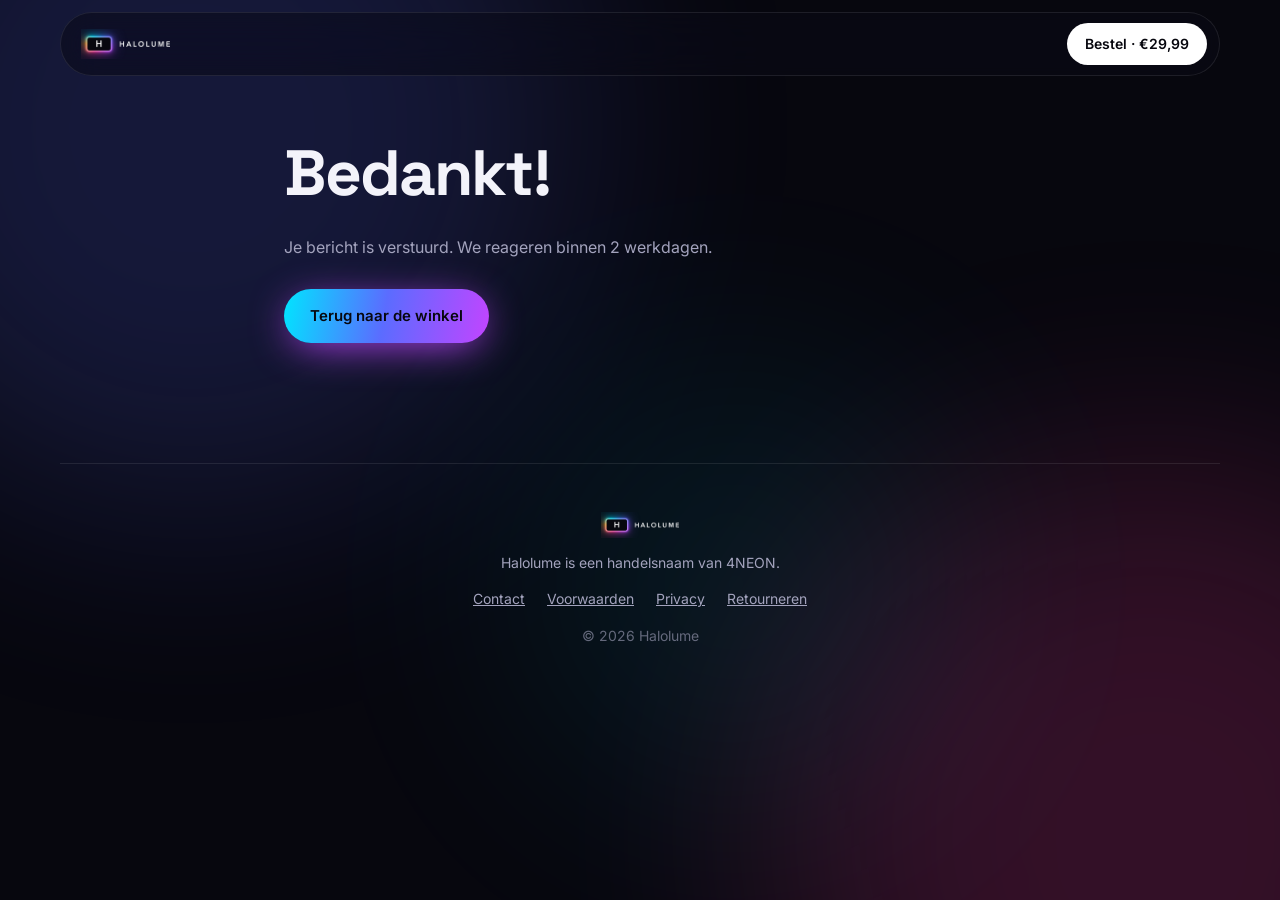
==== bedankt.html @ 92c10a9e "Halolume site: eerste versie Co-Authored-By: Claude Opus 5.5 <noreply@anthropic.com>" ====
<!doctype html>
<html lang="nl">
<head>
<meta charset="utf-8">
<meta name="viewport" content="width=device-width,initial-scale=1,viewport-fit=cover">
<title>Bedankt · Halolume</title>
<meta name="description" content="Halolume tv-ledstrip met kleursensor: je tv-verlichting kleurt mee met film, game en sport. In 5 minuten geplakt. Vanaf €29,99, snel in huis.">
<meta name="theme-color" content="#07070e">
<link rel="icon" href="favicon.png">
<link rel="apple-touch-icon" href="apple-touch-icon.png">
<meta property="og:title" content="Halolume · Je tv, maar dan sfeervoller">
<meta property="og:description" content="Tv-ledstrip die meekleurt met je beeld. Vanaf €29,99.">
<meta property="og:image" content="https://halolume.nl/assets/icon-512.png">
<link rel="preconnect" href="https://fonts.googleapis.com">
<link rel="preconnect" href="https://fonts.gstatic.com" crossorigin>
<link href="https://fonts.googleapis.com/css2?family=Space+Grotesk:wght@400;500;600;700&family=Inter:wght@400;500;600&display=swap" rel="stylesheet">
<link rel="stylesheet" href="style.css">
</head>
<body class="legal">
<div class="bg-glow" aria-hidden="true"><span></span><span></span><span></span></div>
<header class="nav"><a href="index.html" class="brand"><img src="assets/logo.png" alt="Halolume" height="30"></a><a href="index.html#kopen" class="btn btn-small">Bestel · €29,99</a></header>
<main class="section legal-body"><h1>Bedankt!</h1><p>Je bericht is verstuurd. We reageren binnen 2 werkdagen.</p><p style="margin-top:28px"><a class="btn btn-glow" href="index.html">Terug naar de winkel</a></p></main>
<footer class="footer">
  <img src="assets/logo.png" alt="Halolume" height="26">
  <p>Halolume is een handelsnaam van 4NEON.</p>
  <nav><a href="contact.html">Contact</a><a href="voorwaarden.html">Voorwaarden</a><a href="privacy.html">Privacy</a><a href="retourneren.html">Retourneren</a></nav>
  <p class="copy">© 2026 Halolume</p>
</footer>

</body></html>
---- style.css ----
:root{
  --bg:#07070e;--bg2:#0d0d1a;--card:rgba(255,255,255,.045);--line:rgba(255,255,255,.09);
  --text:#f3f3fa;--muted:#a3a3bd;--cyan:#00e5ff;--blue:#5b6cff;--violet:#be46ff;--pink:#ff3d9a;--amber:#ffa83c;
  --grad:linear-gradient(100deg,var(--cyan),var(--blue) 25%,var(--violet) 50%,var(--pink) 75%,var(--amber));
  --glow:#5b6cff;--glow2:#be46ff;--r:22px;
}
*{box-sizing:border-box;margin:0;padding:0}
html{scroll-behavior:smooth}
body{background:var(--bg);color:var(--text);font:16px/1.6 Inter,system-ui,sans-serif;overflow-x:hidden;-webkit-font-smoothing:antialiased}
h1,h2,h3{font-family:"Space Grotesk",Inter,sans-serif;letter-spacing:-.03em;line-height:1.05}
a{color:inherit}
img{display:block;max-width:100%}
.grad{background:var(--grad);-webkit-background-clip:text;background-clip:text;color:transparent;background-size:200% 100%;animation:shift 8s linear infinite}
@keyframes shift{to{background-position:200% 0}}

/* achtergrond */
.bg-glow{position:fixed;inset:0;z-index:-1;pointer-events:none;overflow:hidden}
.bg-glow span{position:absolute;width:60vmax;height:60vmax;border-radius:50%;filter:blur(120px);opacity:.18;animation:float 22s ease-in-out infinite}
.bg-glow span:nth-child(1){background:var(--blue);top:-20vmax;left:-15vmax}
.bg-glow span:nth-child(2){background:var(--pink);bottom:-25vmax;right:-20vmax;animation-delay:-8s}
.bg-glow span:nth-child(3){background:var(--cyan);top:40%;left:40%;width:35vmax;height:35vmax;opacity:.08;animation-delay:-14s}
@keyframes float{50%{transform:translate(6vmax,4vmax) scale(1.1)}}

/* nav */
.nav{position:fixed;top:12px;left:50%;transform:translateX(-50%);width:min(1160px,calc(100% - 24px));z-index:50;display:flex;align-items:center;justify-content:space-between;gap:16px;padding:10px 12px 10px 20px;border:1px solid var(--line);border-radius:999px;background:rgba(10,10,20,.6);backdrop-filter:blur(18px) saturate(1.4);-webkit-backdrop-filter:blur(18px) saturate(1.4)}
.links{display:flex;gap:28px;font-size:14px;color:var(--muted)}
.links a{text-decoration:none;transition:color .2s}.links a:hover{color:var(--text)}
@media(max-width:760px){.links{display:none}}

/* knoppen */
.btn{display:inline-flex;align-items:center;justify-content:center;gap:8px;padding:15px 26px;border-radius:999px;font-weight:600;text-decoration:none;font-size:15px;border:0;cursor:pointer;transition:transform .2s,box-shadow .3s;white-space:nowrap}
.btn:hover{transform:translateY(-2px)}
.btn-small{padding:10px 18px;font-size:14px}
.btn-glow{background:var(--grad);background-size:200% 100%;color:#07070e;box-shadow:0 8px 40px -8px var(--glow2);animation:shift 6s linear infinite}
.btn-glow:hover{box-shadow:0 12px 60px -6px var(--glow2)}
.btn-ghost{background:rgba(255,255,255,.06);border:1px solid var(--line);color:var(--text)}
.nav .btn{background:#fff;color:#07070e}

/* hero */
.hero{min-height:100svh;display:grid;grid-template-columns:1fr 1.15fr;align-items:center;gap:40px;max-width:1240px;margin:0 auto;padding:120px 24px 60px}
.eyebrow{display:inline-flex;align-items:center;gap:8px;font-size:13px;letter-spacing:.14em;text-transform:uppercase;color:var(--muted);margin-bottom:18px}
.dot{width:8px;height:8px;border-radius:50%;background:var(--cyan);box-shadow:0 0 12px var(--cyan);animation:pulse 2s infinite}
@keyframes pulse{50%{opacity:.4}}
h1{font-size:clamp(48px,7vw,92px);font-weight:700}
.lead{font-size:clamp(16px,1.6vw,19px);color:var(--muted);max-width:520px;margin:24px 0 32px}
.cta-row{display:flex;gap:12px;flex-wrap:wrap}
.usp{display:flex;gap:28px;list-style:none;margin-top:36px;color:var(--muted);font-size:14px;flex-wrap:wrap}
.usp b{display:block;font-family:"Space Grotesk";font-size:24px;color:var(--text)}

/* stage met tv */
.stage{position:relative;aspect-ratio:1.15;border-radius:32px;overflow:hidden;background:radial-gradient(120% 90% at 50% 30%,#141426,#07070e 70%);border:1px solid var(--line)}
.wall{position:absolute;inset:0;background:repeating-linear-gradient(90deg,rgba(255,255,255,.012) 0 2px,transparent 2px 60px)}
.tv-wrap{position:absolute;left:50%;top:44%;width:66%;transform:translate(-50%,-50%)}
.halo{position:absolute;inset:-9% -7%;border-radius:40px;filter:blur(30px);background:var(--glow);box-shadow:0 0 70px 24px var(--glow)}
.halo::after{content:"";position:absolute;inset:-25%;border-radius:50%;background:var(--glow);filter:blur(80px);opacity:.28}
.tv{position:relative;aspect-ratio:16/9;background:#000;border-radius:10px;padding:1.6%;box-shadow:0 0 0 1px rgba(255,255,255,.08),0 30px 60px -20px #000}
.tv canvas{width:100%;height:100%;display:block;border-radius:5px}
.sensor{position:absolute;top:-9px;left:50%;width:26px;height:10px;transform:translateX(-50%);background:#1b1b28;border-radius:4px 4px 2px 2px;box-shadow:0 0 0 1px rgba(255,255,255,.12)}
.sensor::after{content:"";position:absolute;bottom:-2px;left:50%;width:6px;height:4px;transform:translateX(-50%);border-radius:50%;background:var(--glow);box-shadow:0 0 8px var(--glow)}
.stand{width:30%;height:10px;margin:0 auto;background:linear-gradient(#222,#111);border-radius:0 0 8px 8px}
.floor{position:absolute;left:10%;right:10%;bottom:8%;height:18%;border-radius:50%;filter:blur(40px);opacity:.5;background:var(--glow);transition:background .25s linear}
.scene-tag{position:absolute;left:20px;bottom:20px;padding:6px 14px;border-radius:999px;background:rgba(0,0,0,.5);border:1px solid var(--line);font-size:13px;color:var(--muted);backdrop-filter:blur(8px)}

/* ticker */
.ticker{overflow:hidden;border-block:1px solid var(--line);padding:18px 0;background:rgba(255,255,255,.02)}
.ticker-track{display:flex;gap:36px;width:max-content;animation:tick 30s linear infinite;font-family:"Space Grotesk";font-size:22px;color:var(--muted)}
.ticker-track span:nth-child(4n+1){color:var(--text)}
@keyframes tick{to{transform:translateX(-50%)}}

/* secties */
.section{max-width:1160px;margin:0 auto;padding:110px 24px 0}
.section-head{text-align:center;max-width:720px;margin:0 auto 48px}
h2{font-size:clamp(36px,5vw,60px);font-weight:700}
.sub{color:var(--muted);margin-top:16px;font-size:17px}
.card{background:var(--card);border:1px solid var(--line);border-radius:var(--r);padding:28px;backdrop-filter:blur(10px)}
.chips{display:flex;justify-content:center;flex-wrap:wrap;gap:10px;margin-bottom:40px}
.chip{padding:12px 20px;border-radius:999px;border:1px solid var(--line);background:var(--card);color:var(--text);font:500 15px Inter;cursor:pointer;transition:.25s}
.chip.active,.chip:hover{border-color:transparent;background:var(--grad);color:#07070e}
.mode-grid,.steps{display:grid;grid-template-columns:repeat(3,1fr);gap:16px;list-style:none}
.mode h3,.step h3{font-size:22px;margin-bottom:10px}
.mode p,.step p{color:var(--muted)}
.mode{position:relative;overflow:hidden}
.mode::before{content:"";position:absolute;top:0;left:0;right:0;height:2px;background:var(--grad)}
.num{display:block;font-family:"Space Grotesk";font-size:44px;font-weight:700;margin-bottom:18px;background:var(--grad);-webkit-background-clip:text;background-clip:text;color:transparent}

.specs{display:grid;grid-template-columns:1fr 1.3fr;gap:40px;padding:48px}
.spec-list div{display:grid;grid-template-columns:120px 1fr;gap:16px;padding:16px 0;border-bottom:1px solid var(--line)}
.spec-list div:last-child{border:0}
.spec-list dt{color:var(--muted);font-size:14px}

/* kopen */
.size-toggle{display:flex;justify-content:center;gap:8px;margin:0 auto 28px;padding:6px;border:1px solid var(--line);border-radius:999px;width:fit-content;background:var(--card)}
.size{border:0;background:none;color:var(--muted);padding:12px 22px;border-radius:999px;font:600 15px Inter;cursor:pointer;transition:.25s}
.size small{display:block;font-weight:400;font-size:12px;opacity:.7}
.size.active{background:#fff;color:#07070e}
.offers{display:grid;grid-template-columns:1fr 1fr;gap:16px;max-width:860px;margin:0 auto}
.offer{display:flex;flex-direction:column;gap:10px;padding:36px;position:relative}
.offer h3{font-size:28px}
.for{color:var(--muted)}
.price{font-family:"Space Grotesk";font-size:48px;font-weight:700;margin:6px 0}
.price small{font-family:Inter;font-size:14px;font-weight:500;color:var(--cyan);margin-left:6px}
.offer ul{list-style:none;color:var(--muted);margin-bottom:18px;display:grid;gap:6px}
.offer li::before{content:"✓";color:var(--cyan);margin-right:10px}
.offer .btn{margin-top:auto}
.featured{border:1px solid transparent;background:linear-gradient(var(--bg2),var(--bg2)) padding-box,var(--grad) border-box;box-shadow:0 30px 80px -40px var(--violet)}
.badge{position:absolute;top:-13px;left:36px;background:var(--grad);color:#07070e;font-size:12px;font-weight:700;padding:5px 12px;border-radius:999px}
.fine{text-align:center;color:var(--muted);font-size:14px;margin-top:24px}

/* cadeau */
.gift-card{display:grid;grid-template-columns:1.2fr 1fr;align-items:center;gap:30px;padding:56px;overflow:hidden;position:relative}
.gift-text .btn{margin-top:28px}
.gift-orb{aspect-ratio:1;border-radius:50%;background:conic-gradient(from 0deg,var(--cyan),var(--blue),var(--violet),var(--pink),var(--amber),var(--cyan));filter:blur(30px);animation:spin 10s linear infinite;opacity:.8;max-width:340px;justify-self:center;width:100%}
@keyframes spin{to{transform:rotate(360deg)}}

/* faq */
.faq{display:grid;gap:12px;max-width:820px;margin:0 auto}
.faq details{padding:0}
.faq summary{padding:22px 28px;cursor:pointer;font-weight:600;font-size:17px;list-style:none;display:flex;justify-content:space-between;gap:16px}
.faq summary::after{content:"+";font-size:22px;color:var(--cyan);transition:transform .3s}
.faq details[open] summary::after{transform:rotate(45deg)}
.faq details p{padding:0 28px 24px;color:var(--muted)}

/* footer */
.footer{max-width:1160px;margin:120px auto 0;padding:48px 24px 110px;border-top:1px solid var(--line);display:grid;gap:14px;justify-items:center;text-align:center;color:var(--muted);font-size:14px}
.footer nav{display:flex;gap:22px}
.copy{opacity:.6}

/* sticky mobiel */
.sticky-buy{position:fixed;left:12px;right:12px;bottom:12px;z-index:40;display:none;align-items:center;justify-content:space-between;padding:10px 10px 10px 20px;border-radius:999px;background:rgba(10,10,20,.8);border:1px solid var(--line);backdrop-filter:blur(16px);transform:translateY(120%);transition:transform .4s}
.sticky-buy.show{transform:none}

/* reveal */
.reveal{opacity:0;transform:translateY(30px);transition:opacity .8s,transform .8s}
.reveal.in{opacity:1;transform:none}

@media(max-width:900px){
  .hero{grid-template-columns:1fr;padding-top:100px;text-align:center}
  .lead{margin-inline:auto}.cta-row,.usp{justify-content:center}
  .mode-grid,.steps,.offers{grid-template-columns:1fr}
  .specs,.gift-card{grid-template-columns:1fr;padding:32px}
  .gift-orb{max-width:220px}
  .sticky-buy{display:flex}
}
@media(max-width:480px){
  .section{padding:80px 16px 0}.hero{padding-inline:16px}
  .spec-list div{grid-template-columns:1fr;gap:2px}
  .size{padding:10px 14px;font-size:14px}
  .offer{padding:28px}
}
@media(prefers-reduced-motion:reduce){*{animation:none!important;transition:none!important}}

/* juridische pagina's */
.legal-body{max-width:760px;padding-top:140px}
.legal-body h1{font-size:clamp(40px,6vw,64px);margin-bottom:28px}
.legal-body h2{font-size:24px;margin:36px 0 10px}
.legal-body p,.legal-body li{color:var(--muted)}
.legal-body ol{padding-left:22px;display:grid;gap:6px}

.contact{display:grid;gap:16px;margin-top:28px}
.contact label{display:grid;gap:6px;font-weight:600;font-size:14px}
.contact small{font-weight:400;color:var(--muted)}
.contact input,.contact select,.contact textarea{font:16px Inter;color:var(--text);background:rgba(255,255,255,.05);border:1px solid var(--line);border-radius:14px;padding:14px 16px;outline:none;transition:border-color .2s}
.contact input:focus,.contact select:focus,.contact textarea:focus{border-color:var(--violet)}
.contact select option{background:#0d0d1a}
.contact .btn{justify-self:start}
.contact .fine{text-align:left;margin:0}
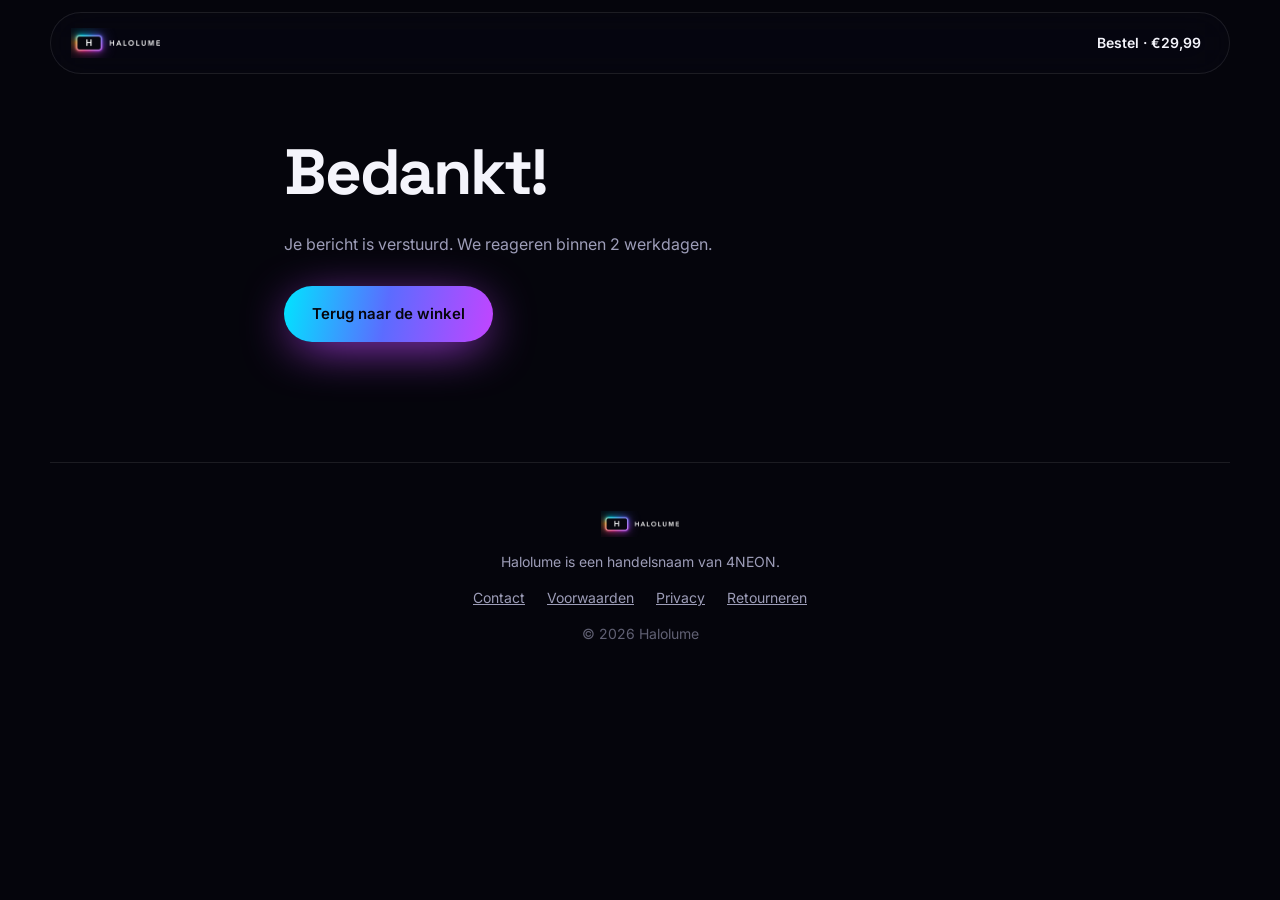
==== commit 9ea5f5ac: "Halolume v2: intro-film, scroll-scènes, voor/na, hotspots, kamers, sfeerkiezer en productfoto's Co-A" ====
--- a/bedankt.html
+++ b/bedankt.html
@@ -13,8 +13,8 @@
 <meta property="og:image" content="https://halolume.nl/assets/icon-512.png">
 <link rel="preconnect" href="https://fonts.googleapis.com">
 <link rel="preconnect" href="https://fonts.gstatic.com" crossorigin>
-<link href="https://fonts.googleapis.com/css2?family=Space+Grotesk:wght@400;500;600;700&family=Inter:wght@400;500;600&display=swap" rel="stylesheet">
-<link rel="stylesheet" href="style.css">
+<link href="https://fonts.googleapis.com/css2?family=Space+Grotesk:wght@400;500;600;700&family=Inter:wght@400;500;600&family=JetBrains+Mono:wght@500&family=Instrument+Serif:ital@1&display=swap" rel="stylesheet">
+<link rel="stylesheet" href="css/halo.css">
 </head>
 <body class="legal">
 <div class="bg-glow" aria-hidden="true"><span></span><span></span><span></span></div>
--- a/css/halo.css
+++ b/css/halo.css
@@ -0,0 +1,267 @@
+:root{
+  --bg:#05050c;--bg2:#0c0c18;--card:rgba(255,255,255,.04);--line:rgba(255,255,255,.09);
+  --text:#f4f4fb;--muted:#9d9db8;--cyan:#00e5ff;--blue:#5b6cff;--violet:#be46ff;--pink:#ff3d9a;--amber:#ffa83c;
+  --grad:linear-gradient(100deg,var(--cyan),var(--blue) 25%,var(--violet) 50%,var(--pink) 75%,var(--amber));
+  --glow:#7a5cff;--mood:#be46ff;--r:24px;
+}
+*{box-sizing:border-box;margin:0;padding:0}
+html{scroll-behavior:smooth}
+html.lock{overflow:hidden}
+body{background:var(--bg);color:var(--text);font:16px/1.6 Inter,system-ui,sans-serif;overflow-x:hidden;-webkit-font-smoothing:antialiased}
+h1,h2,h3{font-family:"Space Grotesk",Inter,sans-serif;letter-spacing:-.035em;line-height:1}
+a{color:inherit}
+img{display:block;max-width:100%}
+.mono{font-family:"JetBrains Mono",monospace}
+.serif{font-family:"Instrument Serif",Georgia,serif;font-style:italic;font-weight:400;letter-spacing:-.01em}
+.muted{color:var(--muted)}
+.grad{background:var(--grad);background-size:200% 100%;-webkit-background-clip:text;background-clip:text;color:transparent;animation:shift 7s linear infinite}
+@keyframes shift{to{background-position:200% 0}}
+
+/* intro */
+.intro{position:fixed;inset:0;z-index:100;background:#030308;transition:opacity .8s,transform .8s}
+.intro.out{opacity:0;transform:scale(1.04);pointer-events:none}
+.intro canvas{position:absolute;inset:0}
+.intro .bar{position:absolute;left:0;right:0;bottom:0;height:3px;background:rgba(255,255,255,.08)}
+.intro .bar i{display:block;height:100%;width:0;background:var(--grad)}
+.intro .skip{position:absolute;right:max(28px,3.5vmin);bottom:max(52px,6vmin);background:rgba(255,255,255,.08);border:1px solid rgba(255,255,255,.2);color:#fff;font:500 13px "JetBrains Mono",monospace;padding:10px 16px;border-radius:999px;cursor:pointer;backdrop-filter:blur(8px)}
+
+/* achtergrond & cursor */
+#aurora{position:fixed;inset:0;z-index:-2;width:100%;height:100%;opacity:.55}
+.cursor-glow{position:fixed;z-index:-1;left:0;top:0;width:520px;height:520px;margin:-260px 0 0 -260px;border-radius:50%;background:radial-gradient(circle,color-mix(in srgb,var(--mood) 26%,transparent),transparent 65%);pointer-events:none;transition:background .6s;will-change:transform}
+@media(hover:none){.cursor-glow{display:none}}
+.progress{position:fixed;top:0;left:0;right:0;height:2px;z-index:60}
+.progress i{display:block;height:100%;width:0;background:var(--grad)}
+
+/* nav */
+.nav{position:fixed;top:12px;left:50%;transform:translateX(-50%);width:min(1180px,calc(100% - 24px));z-index:50;display:flex;align-items:center;justify-content:space-between;gap:16px;padding:9px 10px 9px 20px;border:1px solid var(--line);border-radius:999px;background:rgba(8,8,18,.55);backdrop-filter:blur(20px) saturate(1.5);-webkit-backdrop-filter:blur(20px) saturate(1.5);transition:transform .4s}
+.nav.hide{transform:translate(-50%,-140%)}
+.links{display:flex;gap:26px;font-size:14px;color:var(--muted)}
+.links a{text-decoration:none;transition:color .2s}.links a:hover{color:#fff}
+@media(max-width:860px){.links{display:none}}
+
+/* knoppen */
+.btn{position:relative;display:inline-flex;align-items:center;justify-content:center;gap:8px;padding:16px 28px;border-radius:999px;font-weight:600;text-decoration:none;font-size:15px;border:0;cursor:pointer;transition:transform .25s cubic-bezier(.2,.8,.2,1),box-shadow .3s;white-space:nowrap}
+.btn-small{padding:10px 18px;font-size:14px}
+.btn-white{background:#fff;color:#05050c}
+.btn-glow{background:var(--grad);background-size:200% 100%;color:#05050c;box-shadow:0 10px 50px -10px var(--mood);animation:shift 6s linear infinite}
+.btn-glow:hover{box-shadow:0 14px 70px -6px var(--mood)}
+.btn-ghost{background:rgba(255,255,255,.06);border:1px solid var(--line);color:#fff;backdrop-filter:blur(10px)}
+
+/* hero */
+.hero{position:relative;min-height:100svh;display:flex;align-items:center;overflow:hidden;padding:120px max(24px,6vw) 80px}
+.hero-media{position:absolute;inset:0;z-index:-1}
+.hero-media img{width:100%;height:100%;object-fit:cover;object-position:70% center;transform:scale(1.08);transition:transform 2.4s cubic-bezier(.2,.8,.2,1)}
+body.go .hero-media img{transform:scale(1)}
+.hero-media::after{content:"";position:absolute;inset:0;background:linear-gradient(90deg,var(--bg) 8%,rgba(5,5,12,.75) 38%,transparent 70%),linear-gradient(0deg,var(--bg),transparent 30%)}
+.hero-sweep{position:absolute;inset:0;background:linear-gradient(115deg,transparent 30%,rgba(255,255,255,.07) 45%,transparent 60%);background-size:250% 100%;animation:sweep 6s ease-in-out infinite;mix-blend-mode:screen}
+@keyframes sweep{0%{background-position:150% 0}60%,100%{background-position:-60% 0}}
+.hero-copy{max-width:640px}
+.eyebrow{display:inline-flex;align-items:center;gap:8px;font-size:12px;letter-spacing:.18em;text-transform:uppercase;color:var(--muted);margin-bottom:20px;font-family:"JetBrains Mono",monospace}
+.dot{width:8px;height:8px;border-radius:50%;background:var(--cyan);box-shadow:0 0 14px var(--cyan);animation:pulse 2s infinite}
+@keyframes pulse{50%{opacity:.35}}
+h1{font-size:clamp(56px,9vw,128px);font-weight:700}
+h1 .serif{font-size:1.08em}
+.split .w{display:inline-block;opacity:0;transform:translateY(60%) rotate(6deg);filter:blur(10px);transition:all 1s cubic-bezier(.2,.8,.2,1)}
+body.go .split .w{opacity:1;transform:none;filter:none}
+.lead{font-size:clamp(17px,1.5vw,20px);color:#c9c9dd;max-width:480px;margin:28px 0 34px}
+.cta-row{display:flex;gap:12px;flex-wrap:wrap}
+.hero-chips{display:flex;flex-wrap:wrap;gap:8px;list-style:none;margin-top:30px}
+.hero-chips li{font-size:13px;padding:7px 13px;border-radius:999px;border:1px solid var(--line);background:rgba(255,255,255,.04);backdrop-filter:blur(8px);color:#d5d5e6}
+.scroll-cue{position:absolute;left:50%;bottom:26px;width:26px;height:42px;border:1.5px solid rgba(255,255,255,.35);border-radius:14px;transform:translateX(-50%)}
+.scroll-cue span{position:absolute;left:50%;top:8px;width:4px;height:8px;margin-left:-2px;border-radius:2px;background:#fff;animation:cue 1.8s infinite}
+@keyframes cue{0%{opacity:0;transform:translateY(0)}40%{opacity:1}100%{opacity:0;transform:translateY(14px)}}
+
+/* marquee */
+.marquee{overflow:hidden;border-block:1px solid var(--line);padding:22px 0;background:rgba(255,255,255,.015);transform:rotate(-1.5deg) scale(1.03);margin:20px 0}
+.mq-track{display:flex;gap:40px;width:max-content;animation:mq 34s linear infinite;font:700 clamp(28px,4vw,54px) "Space Grotesk";letter-spacing:-.02em}
+.mq-track span{color:transparent;-webkit-text-stroke:1px rgba(255,255,255,.35)}
+.mq-track span:nth-child(4n+1){color:#fff;-webkit-text-stroke:0}
+.mq-track b{color:var(--mood);transition:color .6s}
+@keyframes mq{to{transform:translateX(-50%)}}
+
+/* licht aan: sticky */
+.lights{height:320vh;position:relative}
+.lights-sticky{position:sticky;top:0;height:100svh;overflow:hidden;display:flex;align-items:flex-end}
+.lights-stage{position:absolute;inset:0}
+.room{position:absolute;inset:0;width:100%;height:100%;object-fit:cover}
+.room.on{opacity:0;will-change:opacity,transform}
+.lights-vignette{position:absolute;inset:0;background:linear-gradient(0deg,rgba(5,5,12,.95),transparent 55%),radial-gradient(120% 80% at 50% 40%,transparent 50%,rgba(5,5,12,.8))}
+.lights-copy{position:relative;padding:0 max(24px,6vw) 9vh;width:100%}
+.lights-lines{position:relative;height:clamp(110px,15vw,200px)}
+.ll{position:absolute;left:0;bottom:0;font-size:clamp(44px,7vw,104px);font-weight:700;opacity:0;transform:translateY(40px);filter:blur(8px);transition:all .7s cubic-bezier(.2,.8,.2,1)}
+.ll.active{opacity:1;transform:none;filter:none}
+.lights-meter{margin-top:28px;width:min(420px,70vw);height:3px;background:rgba(255,255,255,.12);border-radius:3px;overflow:hidden}
+.lights-meter i{display:block;height:100%;width:0;background:var(--grad)}
+
+/* secties */
+.section{max-width:1180px;margin:0 auto;padding:130px 24px 0}
+.section-head{text-align:center;max-width:760px;margin:0 auto 54px}
+h2{font-size:clamp(40px,6vw,76px);font-weight:700}
+.sub{color:var(--muted);margin-top:18px;font-size:17px}
+.card{background:var(--card);border:1px solid var(--line);border-radius:var(--r);padding:30px;backdrop-filter:blur(12px)}
+
+/* demo */
+.demo-stage{position:relative;aspect-ratio:16/8.2;border-radius:32px;overflow:hidden;background:radial-gradient(120% 100% at 50% 20%,#15152a,#05050c 70%);border:1px solid var(--line)}
+.demo-wall{position:absolute;inset:0;background:repeating-linear-gradient(90deg,rgba(255,255,255,.012) 0 2px,transparent 2px 70px)}
+.tv-wrap{position:absolute;left:50%;top:46%;width:54%;transform:translate(-50%,-50%)}
+.halo{position:absolute;inset:-10% -7%;border-radius:40px;filter:blur(34px);background:var(--glow);box-shadow:0 0 90px 30px var(--glow)}
+.halo::after{content:"";position:absolute;inset:-28%;border-radius:50%;background:var(--glow);filter:blur(90px);opacity:.3}
+.tv{position:relative;aspect-ratio:16/9;background:#000;border-radius:10px;padding:1.4%;box-shadow:0 0 0 1px rgba(255,255,255,.08),0 40px 80px -30px #000}
+.tv canvas{width:100%;height:100%;display:block;border-radius:5px}
+.sensor{position:absolute;top:-10px;left:50%;width:30px;height:11px;transform:translateX(-50%);background:#1b1b28;border-radius:4px 4px 2px 2px;box-shadow:0 0 0 1px rgba(255,255,255,.14)}
+.sensor::after{content:"";position:absolute;bottom:-2px;left:50%;width:6px;height:4px;transform:translateX(-50%);border-radius:50%;background:var(--glow);box-shadow:0 0 10px var(--glow)}
+.stand{width:28%;height:10px;margin:0 auto;background:linear-gradient(#222,#0d0d0d);border-radius:0 0 8px 8px}
+.floor{position:absolute;left:12%;right:12%;bottom:4%;height:20%;border-radius:50%;filter:blur(44px);opacity:.55;background:var(--glow)}
+.demo-hud{position:absolute;left:20px;right:20px;bottom:18px;display:flex;justify-content:space-between;font-size:12px;color:var(--muted);letter-spacing:.1em}
+.rec{color:#ff4b6b;animation:pulse 1.4s infinite}
+.chips{display:flex;justify-content:center;flex-wrap:wrap;gap:10px;margin-top:28px}
+.chip{padding:12px 20px;border-radius:999px;border:1px solid var(--line);background:var(--card);color:#fff;font:500 15px Inter;cursor:pointer;transition:.25s}
+.chip.active,.chip:hover{border-color:transparent;background:var(--grad);color:#05050c}
+
+/* voor/na */
+.ba{position:relative;aspect-ratio:16/9;border-radius:32px;overflow:hidden;border:1px solid var(--line);cursor:ew-resize;user-select:none;touch-action:pan-y;--x:50%}
+.ba>img,.ba-top img{width:100%;height:100%;object-fit:cover}
+.ba-top{position:absolute;inset:0;clip-path:inset(0 calc(100% - var(--x)) 0 0)}
+.ba-handle{position:absolute;top:0;bottom:0;left:var(--x);width:2px;background:#fff;box-shadow:0 0 20px #fff}
+.ba-handle span{position:absolute;top:50%;left:50%;width:54px;height:54px;transform:translate(-50%,-50%);border-radius:50%;background:#fff;color:#05050c;display:grid;place-items:center;font-size:22px;box-shadow:0 10px 40px rgba(0,0,0,.4)}
+.ba-tag{position:absolute;top:20px;padding:6px 14px;border-radius:999px;background:rgba(0,0,0,.55);font:500 12px "JetBrains Mono";letter-spacing:.1em;text-transform:uppercase;backdrop-filter:blur(8px)}
+.ba-tag.l{left:20px}.ba-tag.r{right:20px}
+
+/* hotspots */
+.hotspots{position:relative;border-radius:32px;overflow:hidden;border:1px solid var(--line)}
+.hotspots img{width:100%}
+.hs{position:absolute;width:36px;height:36px;margin:-18px 0 0 -18px;border-radius:50%;border:0;background:rgba(255,255,255,.18);backdrop-filter:blur(6px);cursor:pointer}
+.hs i{position:absolute;inset:11px;border-radius:50%;background:#fff}
+.hs::before{content:"";position:absolute;inset:0;border-radius:50%;border:2px solid #fff;animation:ring 2s infinite}
+@keyframes ring{to{transform:scale(2);opacity:0}}
+.hs-card{position:absolute;max-width:280px;padding:16px 18px;border-radius:16px;background:rgba(10,10,22,.85);border:1px solid var(--line);backdrop-filter:blur(14px);opacity:0;transform:translateY(8px);transition:.3s;pointer-events:none}
+.hs-card.show{opacity:1;transform:none}
+.hs-card b{font-family:"Space Grotesk";font-size:18px}
+.hs-card p{color:var(--muted);font-size:14px;margin-top:4px}
+
+/* stats */
+.stats{display:grid;grid-template-columns:repeat(4,1fr);gap:16px}
+.stat{padding:34px 24px;border-radius:var(--r);border:1px solid var(--line);background:var(--card);text-align:center}
+.stat b{display:block;font:700 clamp(44px,5vw,72px) "Space Grotesk";letter-spacing:-.04em;background:var(--grad);-webkit-background-clip:text;background-clip:text;color:transparent}
+.stat span{color:var(--muted);font-size:14px}
+
+/* kamers horizontaal */
+.rooms{height:300vh;position:relative;margin-top:100px}
+.rooms-sticky{position:sticky;top:0;height:100svh;overflow:hidden;display:flex;flex-direction:column;justify-content:center;gap:40px}
+.rooms-head{padding:0 max(24px,6vw)}
+.rooms-track{display:flex;gap:22px;padding:0 max(24px,6vw);will-change:transform}
+.room-card{flex:0 0 min(62vw,760px);aspect-ratio:16/10;border-radius:28px;overflow:hidden;position:relative;border:1px solid var(--line)}
+.room-card img{width:100%;height:100%;object-fit:cover;transform:scale(1.06);transition:transform 1s}
+.room-card:hover img{transform:scale(1.12)}
+.room-card div{position:absolute;left:0;right:0;bottom:0;padding:24px 28px;background:linear-gradient(0deg,rgba(0,0,0,.8),transparent)}
+.room-card b{font:700 26px "Space Grotesk"}
+.room-card p{color:#cfcfe0}
+
+/* mood */
+.mood-card{display:grid;grid-template-columns:1.2fr 1fr;gap:40px;align-items:center;padding:56px;border-radius:32px;border:1px solid var(--line);background:radial-gradient(80% 120% at 100% 50%,color-mix(in srgb,var(--mood) 30%,transparent),transparent 70%),var(--card);transition:background .6s}
+.swatches{display:grid;grid-template-columns:repeat(4,1fr);gap:14px}
+.swatches button{aspect-ratio:1;border-radius:50%;border:2px solid rgba(255,255,255,.12);background:var(--c);cursor:pointer;box-shadow:0 0 30px -4px var(--c);transition:transform .25s}
+.swatches button:hover{transform:scale(1.1)}
+.swatches button.on{border-color:#fff;transform:scale(1.12);box-shadow:0 0 50px 4px var(--c)}
+
+/* stappen, specs */
+.steps{display:grid;grid-template-columns:repeat(3,1fr);gap:16px;list-style:none}
+.step h3{font-size:24px;margin-bottom:10px}
+.step p{color:var(--muted)}
+.num{display:block;font:700 54px "Space Grotesk";margin-bottom:20px;background:var(--grad);-webkit-background-clip:text;background-clip:text;color:transparent}
+.specs{display:grid;grid-template-columns:1fr 1.3fr;gap:40px;padding:52px}
+.spec-list div{display:grid;grid-template-columns:120px 1fr;gap:16px;padding:16px 0;border-bottom:1px solid var(--line)}
+.spec-list div:last-child{border:0}
+.spec-list dt{color:var(--muted);font-size:14px}
+
+/* tilt */
+.tilt{transform-style:preserve-3d;transition:transform .5s cubic-bezier(.2,.8,.2,1)}
+
+/* kopen */
+.size-toggle{display:flex;justify-content:center;gap:6px;margin:0 auto 30px;padding:6px;border:1px solid var(--line);border-radius:999px;width:fit-content;background:var(--card)}
+.size{border:0;background:none;color:var(--muted);padding:12px 22px;border-radius:999px;font:600 15px Inter;cursor:pointer;transition:.25s}
+.size small{display:block;font-weight:400;font-size:12px;opacity:.7}
+.size.active{background:#fff;color:#05050c}
+.offers{display:grid;grid-template-columns:1fr 1fr;gap:18px;max-width:900px;margin:0 auto}
+.offer{display:flex;flex-direction:column;gap:10px;padding:30px;position:relative}
+.offer-img{width:100%;aspect-ratio:16/9;object-fit:cover;border-radius:16px;margin-bottom:10px}
+.offer h3{font-size:28px}
+.for{color:var(--muted)}
+.price{font:700 52px "Space Grotesk";letter-spacing:-.04em;margin:4px 0}
+.price small{font:500 14px Inter;color:var(--cyan);margin-left:6px;letter-spacing:0}
+.offer ul{list-style:none;color:var(--muted);margin-bottom:18px;display:grid;gap:6px}
+.offer li::before{content:"✓";color:var(--cyan);margin-right:10px}
+.offer .btn{margin-top:auto}
+.featured{border:1px solid transparent;background:linear-gradient(var(--bg2),var(--bg2)) padding-box,var(--grad) border-box;box-shadow:0 30px 90px -40px var(--violet)}
+.badge{position:absolute;top:-13px;left:30px;z-index:2;background:var(--grad);color:#05050c;font-size:12px;font-weight:700;padding:5px 12px;border-radius:999px}
+.fine{text-align:center;color:var(--muted);font-size:14px;margin-top:26px}
+
+/* cadeau */
+.gift-card{display:grid;grid-template-columns:1fr 1fr;align-items:center;border-radius:32px;overflow:hidden;border:1px solid var(--line);background:var(--card)}
+.gift-card img{width:100%;height:100%;object-fit:cover;min-height:380px}
+.gift-text{padding:50px}
+.gift-text .btn{margin-top:28px}
+
+/* faq */
+.faq{display:grid;gap:12px;max-width:820px;margin:0 auto}
+.faq details{padding:0}
+.faq summary{padding:22px 28px;cursor:pointer;font-weight:600;font-size:17px;list-style:none;display:flex;justify-content:space-between;gap:16px}
+.faq summary::-webkit-details-marker{display:none}
+.faq summary::after{content:"+";font-size:22px;color:var(--cyan);transition:transform .3s}
+.faq details[open] summary::after{transform:rotate(45deg)}
+.faq details p{padding:0 28px 24px;color:var(--muted)}
+
+/* slot */
+.final{min-height:90svh;display:grid;place-items:center;align-content:center;gap:40px;text-align:center;padding:120px 24px 0;overflow:hidden}
+.final-word{font-size:clamp(64px,15vw,230px);letter-spacing:-.06em;line-height:.85;background:var(--grad);background-size:200% 100%;-webkit-background-clip:text;background-clip:text;color:transparent;animation:shift 5s linear infinite;filter:drop-shadow(0 0 60px color-mix(in srgb,var(--mood) 50%,transparent))}
+
+/* footer */
+.footer{max-width:1180px;margin:120px auto 0;padding:48px 24px 110px;border-top:1px solid var(--line);display:grid;gap:14px;justify-items:center;text-align:center;color:var(--muted);font-size:14px}
+.footer nav{display:flex;gap:22px;flex-wrap:wrap;justify-content:center}
+.copy{opacity:.6}
+
+/* sticky mobiel */
+.sticky-buy{position:fixed;left:12px;right:12px;bottom:12px;z-index:40;display:none;align-items:center;justify-content:space-between;padding:10px 10px 10px 20px;border-radius:999px;background:rgba(10,10,20,.82);border:1px solid var(--line);backdrop-filter:blur(16px);transform:translateY(130%);transition:transform .4s}
+.sticky-buy.show{transform:none}
+
+/* reveal */
+.reveal{opacity:0;transform:translateY(40px) scale(.98);transition:opacity 1s cubic-bezier(.2,.8,.2,1),transform 1s cubic-bezier(.2,.8,.2,1)}
+.reveal.in{opacity:1;transform:none}
+
+/* juridisch & contact */
+.legal-body{max-width:760px;padding-top:140px}
+.legal-body h1{font-size:clamp(40px,6vw,64px);margin-bottom:28px}
+.legal-body h2{font-size:24px;margin:36px 0 10px}
+.legal-body p,.legal-body li{color:var(--muted)}
+.legal-body ol{padding-left:22px;display:grid;gap:6px}
+.contact{display:grid;gap:16px;margin-top:28px}
+.contact label{display:grid;gap:6px;font-weight:600;font-size:14px}
+.contact small{font-weight:400;color:var(--muted)}
+.contact input,.contact select,.contact textarea{font:16px Inter;color:var(--text);background:rgba(255,255,255,.05);border:1px solid var(--line);border-radius:14px;padding:14px 16px;outline:none;transition:border-color .2s}
+.contact input:focus,.contact select:focus,.contact textarea:focus{border-color:var(--violet)}
+.contact select option{background:#0c0c18}
+.contact .btn{justify-self:start}
+.contact .fine{text-align:left;margin:0}
+
+@media(max-width:900px){
+  .hero{align-items:flex-end;padding-bottom:110px}
+  .hero-media img{object-position:65% 30%}
+  .hero-media::after{background:linear-gradient(0deg,var(--bg) 30%,rgba(5,5,12,.6) 60%,rgba(5,5,12,.2))}
+  .demo-stage{aspect-ratio:4/3.4}.tv-wrap{width:72%}
+  .halo{inset:-8% -6%;filter:blur(22px);box-shadow:0 0 40px 10px var(--glow)}.halo::after{opacity:.18}
+  .stats{grid-template-columns:1fr 1fr}
+  .steps,.offers{grid-template-columns:1fr}
+  .specs,.mood-card,.gift-card{grid-template-columns:1fr;padding:32px}
+  .gift-card{padding:0}.gift-text{padding:32px}.gift-card img{min-height:240px}
+  .room-card{flex-basis:82vw}
+  .sticky-buy{display:flex}
+  .ba{aspect-ratio:4/3.4}
+}
+@media(max-width:480px){
+  .section{padding:96px 16px 0}.hero{padding-inline:16px}
+  .spec-list div{grid-template-columns:1fr;gap:2px}
+  .size{padding:10px 14px;font-size:14px}
+  .swatches{gap:10px}
+  .demo-hud{font-size:10px}
+}
+@media(prefers-reduced-motion:reduce){*{animation:none!important;transition:none!important}.reveal,.split .w{opacity:1!important;transform:none!important;filter:none!important}}
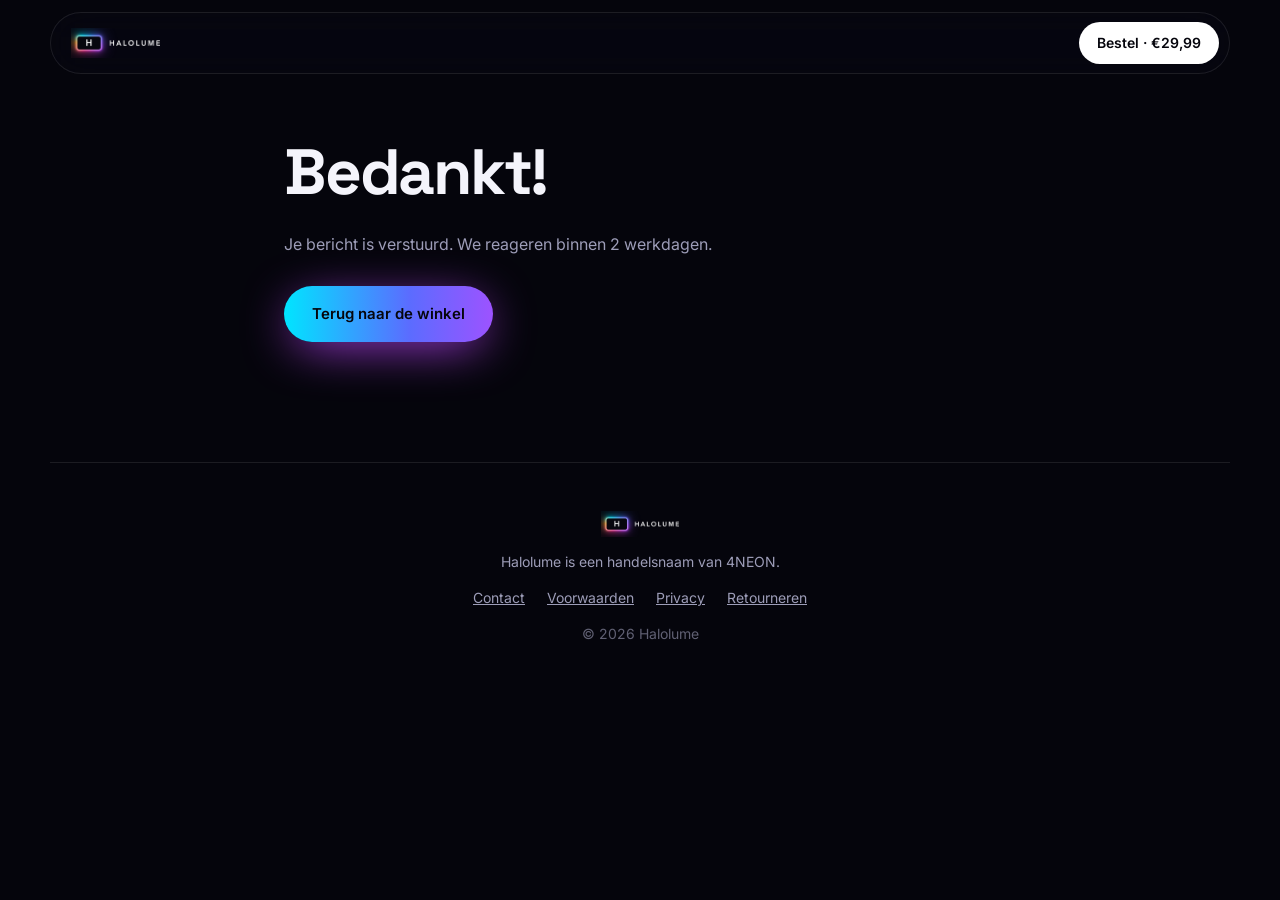
==== commit 811389d9: "Controle: onbevestigde claims weg, ODR-tekst, toegankelijkheid, tikvlakken, juridische pagina's mobi" ====
--- a/bedankt.html
+++ b/bedankt.html
@@ -14,11 +14,11 @@
 <link rel="preconnect" href="https://fonts.googleapis.com">
 <link rel="preconnect" href="https://fonts.gstatic.com" crossorigin>
 <link href="https://fonts.googleapis.com/css2?family=Space+Grotesk:wght@400;500;600;700&family=Inter:wght@400;500;600&family=JetBrains+Mono:wght@500&family=Instrument+Serif:ital@1&display=swap" rel="stylesheet">
-<link rel="stylesheet" href="css/halo.css">
+<link rel="stylesheet" href="css/halo.css?v=13">
 </head>
 <body class="legal">
 <div class="bg-glow" aria-hidden="true"><span></span><span></span><span></span></div>
-<header class="nav"><a href="index.html" class="brand"><img src="assets/logo.png" alt="Halolume" height="30"></a><a href="index.html#kopen" class="btn btn-small">Bestel · €29,99</a></header>
+<header class="nav"><a href="index.html" class="brand"><img src="assets/logo.png" alt="Halolume" height="30"></a><a href="index.html#kopen" class="btn btn-white btn-small">Bestel · €29,99</a></header>
 <main class="section legal-body"><h1>Bedankt!</h1><p>Je bericht is verstuurd. We reageren binnen 2 werkdagen.</p><p style="margin-top:28px"><a class="btn btn-glow" href="index.html">Terug naar de winkel</a></p></main>
 <footer class="footer">
   <img src="assets/logo.png" alt="Halolume" height="26">
--- a/css/halo.css
+++ b/css/halo.css
@@ -265,3 +265,169 @@
   .demo-hud{font-size:10px}
 }
 @media(prefers-reduced-motion:reduce){*{animation:none!important;transition:none!important}.reveal,.split .w{opacity:1!important;transform:none!important;filter:none!important}}
+
+/* hotspot-lijst (vooral voor mobiel) */
+.hs-list{display:none;list-style:none;margin-top:16px;gap:10px}
+.hs-list li{display:grid;gap:2px;padding:14px 16px;border-radius:16px;border:1px solid var(--line);background:var(--card)}
+.hs-list b{font-family:"Space Grotesk";font-size:17px}
+.hs-list span{color:var(--muted);font-size:14px}
+
+@media(max-width:900px){
+  /* zware effecten uit */
+  #aurora,.cursor-glow,.hero-sweep{display:none}
+  body{background:radial-gradient(120% 60% at 20% 0%,#1a1440 0%,transparent 60%),radial-gradient(100% 60% at 100% 40%,#2a0f33 0%,transparent 60%),var(--bg);background-attachment:scroll}
+  .card,.nav,.hero-chips li,.btn-ghost,.ba-tag,.sticky-buy{backdrop-filter:none;-webkit-backdrop-filter:none}
+  .nav{background:rgba(8,8,18,.92)}
+  .sticky-buy{background:rgba(10,10,20,.95)}
+  .reveal{transform:translateY(20px);transition-duration:.6s}
+  .split .w{filter:none}
+  .ll{filter:none}
+  .final-word{filter:none}
+  .marquee{transform:none;margin:0}
+  .mq-track{animation-duration:24s}
+  .hero-media img{transform:none!important}
+
+  /* hero */
+  .eyebrow{font-size:11px;letter-spacing:.12em}
+  h1{font-size:clamp(46px,13vw,64px)}
+  .lead{margin:18px 0 24px}
+  .cta-row .btn{flex:1 1 100%}
+
+  /* licht aan: korter en tv in beeld */
+  .lights{height:220vh}
+  .room{object-position:78% center}
+  .ll{font-size:clamp(38px,11vw,56px)}
+  .lights-copy{padding-bottom:120px}
+
+  /* hotspots */
+  .hs{width:26px;height:26px;margin:-13px 0 0 -13px}
+  .hs i{inset:8px}
+  .hs-card{display:none}
+  .hs-list{display:grid}
+
+  /* kamers: gewoon swipen */
+  .rooms{height:auto;margin-top:90px}
+  .rooms-sticky{position:static;height:auto;display:block}
+  .rooms-head{padding:0 16px 24px}
+  .rooms-track{overflow-x:auto;scroll-snap-type:x mandatory;-webkit-overflow-scrolling:touch;padding:0 16px 8px;transform:none!important;scrollbar-width:none}
+  .rooms-track::-webkit-scrollbar{display:none}
+  .room-card{flex:0 0 86vw;scroll-snap-align:center;aspect-ratio:4/3.2}
+  .room-card div{padding:18px 20px}
+  .room-card b{font-size:22px}
+
+  /* overig */
+  .section{padding-top:84px}
+  .section-head{margin-bottom:34px}
+  h2{font-size:clamp(34px,9.5vw,48px)}
+  .demo-stage{border-radius:24px}
+  .mood-card{padding:28px}
+  .swatches{grid-template-columns:repeat(4,1fr);gap:12px}
+  .price{font-size:44px}
+  .offer{padding:22px}
+  .final{min-height:auto;padding:100px 16px 40px}
+  .footer{padding-bottom:120px}
+  .tilt{transform:none!important}
+}
+
+/* ===== Mobiel: bewegende kleuren, licht voor de GPU ===== */
+.orbs{display:none}
+@keyframes orb1{0%,100%{transform:translate(-20%,-10%) scale(1)}50%{transform:translate(30%,25%) scale(1.25)}}
+@keyframes orb2{0%,100%{transform:translate(40%,60%) scale(1.1)}50%{transform:translate(-25%,20%) scale(.9)}}
+@keyframes orb3{0%,100%{transform:translate(10%,120%) scale(1)}50%{transform:translate(55%,70%) scale(1.3)}}
+@keyframes orb4{0%,100%{transform:translate(-40%,160%) scale(1.2)}50%{transform:translate(20%,110%) scale(.95)}}
+@keyframes flow{to{background-position:300% 0}}
+@keyframes spinGlow{to{transform:translate(-50%,-50%) rotate(360deg)}}
+@keyframes breathe{0%,100%{opacity:.55}50%{opacity:1}}
+@media(max-width:900px){
+  .orbs{display:block;position:fixed;inset:0;z-index:-1;overflow:hidden;pointer-events:none}
+  .orbs i{position:absolute;left:0;top:0;width:90vw;height:90vw;border-radius:50%;opacity:.55;will-change:transform}
+  .orbs i:nth-child(1){background:radial-gradient(circle,rgba(0,229,255,.55),transparent 65%);animation:orb1 14s ease-in-out infinite}
+  .orbs i:nth-child(2){background:radial-gradient(circle,rgba(190,70,255,.6),transparent 65%);animation:orb2 17s ease-in-out infinite}
+  .orbs i:nth-child(3){background:radial-gradient(circle,rgba(255,61,154,.5),transparent 65%);animation:orb3 19s ease-in-out infinite}
+  .orbs i:nth-child(4){background:radial-gradient(circle,rgba(255,168,60,.45),transparent 65%);animation:orb4 21s ease-in-out infinite}
+  body{background:var(--bg)}
+
+  /* hero: draaiende neon-halo achter het product */
+  .hero{isolation:isolate}
+  .hero::before{content:"";position:absolute;left:62%;top:34%;width:150vw;height:150vw;border-radius:50%;z-index:-1;
+    background:conic-gradient(from 0deg,#00e5ff,#5b6cff,#be46ff,#ff3d9a,#ffa83c,#00e5ff);opacity:.35;
+    -webkit-mask:radial-gradient(circle,#000 0 18%,transparent 62%);mask:radial-gradient(circle,#000 0 18%,transparent 62%);
+    animation:spinGlow 12s linear infinite;will-change:transform}
+  .hero-media::after{background:linear-gradient(0deg,var(--bg) 26%,rgba(5,5,12,.45) 58%,rgba(5,5,12,.05))}
+  .eyebrow{background:var(--grad);background-size:300% 100%;-webkit-background-clip:text;background-clip:text;color:transparent;animation:flow 6s linear infinite}
+  .eyebrow .dot{background:var(--cyan)}
+  .hero-chips li{border:1px solid transparent;background:linear-gradient(rgba(12,12,24,.9),rgba(12,12,24,.9)) padding-box,linear-gradient(90deg,#00e5ff,#be46ff,#ff3d9a,#ffa83c,#00e5ff) border-box;background-size:100% 100%,300% 100%;animation:flow 5s linear infinite}
+
+  /* neonlijn boven elke sectie */
+  .section{position:relative}
+  .section::before{content:"";position:absolute;top:36px;left:16px;right:16px;height:2px;border-radius:2px;
+    background:linear-gradient(90deg,transparent,#00e5ff,#be46ff,#ff3d9a,#ffa83c,transparent);background-size:300% 100%;animation:flow 4s linear infinite;opacity:.8}
+
+  /* kaarten met bewegende regenboogrand (mask-techniek, werkt in iOS Safari) */
+  .card,.stat,.room-card,.ba,.hotspots,.demo-stage,.gift-card,.mood-card,.nav,.sticky-buy,.hs-list li{position:relative;border-color:rgba(255,255,255,.06)}
+  .nav{position:fixed}.sticky-buy{position:fixed}
+  .card::after,.stat::after,.room-card::after,.ba::after,.hotspots::after,.demo-stage::after,.gift-card::after,.mood-card::after,.nav::after,.sticky-buy::after{
+    content:"";position:absolute;inset:0;border-radius:inherit;padding:1.5px;pointer-events:none;z-index:3;
+    background:linear-gradient(90deg,#00e5ff,#5b6cff,#be46ff,#ff3d9a,#ffa83c,#00e5ff);background-size:300% 100%;animation:flow 6s linear infinite;
+    -webkit-mask:linear-gradient(#000 0 0) content-box,linear-gradient(#000 0 0);-webkit-mask-composite:xor;mask-composite:exclude}
+  .nav{background:rgba(8,8,18,.94)}
+  .sticky-buy{background:rgba(10,10,20,.96)}
+  .featured{box-shadow:0 0 40px -10px #be46ff}
+  .hs-list li{background:linear-gradient(135deg,rgba(0,229,255,.12),rgba(190,70,255,.12),rgba(255,61,154,.12));background-size:200% 200%;animation:flow 8s linear infinite}
+  .btn-glow{box-shadow:0 8px 30px -6px #be46ff;animation:shift 4s linear infinite}
+  .hero-chips li{border-color:rgba(255,255,255,.14);background:rgba(12,12,24,.85)}
+
+  /* stats en prijzen in regenboog */
+  .stat b,.price span,.num{background:var(--grad);background-size:300% 100%;-webkit-background-clip:text;background-clip:text;color:transparent;animation:flow 5s linear infinite}
+  .marquee b{animation:breathe 2s ease-in-out infinite}
+  .mq-track span:nth-child(4n+1){background:var(--grad);background-size:300% 100%;-webkit-background-clip:text;background-clip:text;color:transparent;animation:flow 6s linear infinite}
+  .swatches button{animation:breathe 3s ease-in-out infinite}
+  .swatches button:nth-child(2n){animation-delay:-1.5s}
+}
+@media(max-width:900px) and (prefers-reduced-motion:reduce){.orbs,.hero::before{display:none}}
+
+@media(max-width:900px){
+  /* gradient-tekst: ook op de losse woorden (iOS toont anders niets) */
+  .grad .w{background:var(--grad);background-size:200% 100%;-webkit-background-clip:text;background-clip:text;color:transparent;animation:shift 7s linear infinite}
+  /* hero: product groot bovenaan, tekst eronder */
+  .hero{display:block;min-height:auto;padding:84px 16px 40px}
+  .hero::before{left:50%;top:210px}
+  .hero-media{position:relative;inset:auto;z-index:0;margin:0 -16px 18px;aspect-ratio:1672/941;overflow:hidden}
+  .hero-media img{object-position:center;transform:none!important}
+  .hero-media::after{background:linear-gradient(0deg,var(--bg) 2%,rgba(5,5,12,0) 38%),linear-gradient(180deg,var(--bg) 0%,rgba(5,5,12,0) 18%)}
+  .hero-copy{position:relative;z-index:1}
+  .scroll-cue{display:none}
+}
+
+/* zone-gloed: elke kant eigen kleur */
+.demo-stage{--zL:#ffd400;--zR:#b100ff;--zT:#00e5ff;--zB:#ff2d55}
+.halo{opacity:.35}
+.zone{position:absolute;border-radius:50%;filter:blur(38px);opacity:.95;pointer-events:none;transition:background .15s linear}
+.zL{left:-14%;top:-6%;width:36%;height:112%;background:var(--zL)}
+.zR{right:-14%;top:-6%;width:36%;height:112%;background:var(--zR)}
+.zT{left:6%;top:-22%;width:88%;height:40%;background:var(--zT)}
+.zB{left:6%;bottom:-24%;width:88%;height:40%;background:var(--zB)}
+.tv{z-index:1}
+@media(max-width:900px){.zone{filter:blur(22px)}.zL{left:-10%}.zR{right:-10%}}
+
+/* naadloos rondlopend kleurverloop (geen knip bij animatie) */
+:root{--grad-loop:linear-gradient(90deg,#00e5ff,#5b6cff,#be46ff,#ff3d9a,#ffa83c,#00e5ff)}
+.btn-glow,.chip.active,.badge{background:var(--grad-loop)!important;background-size:300% 100%!important;animation:flow 6s linear infinite!important}
+.grad,.grad .w,.final-word,.stat b,.price span,.num{background-image:var(--grad-loop)!important;background-size:300% 100%!important;-webkit-background-clip:text!important;background-clip:text!important;color:transparent!important;-webkit-text-fill-color:transparent;animation:flow 8s linear infinite!important}
+@media(max-width:900px){
+  /* foto loopt zacht over in de achtergrond */
+  .hero-media{-webkit-mask-image:linear-gradient(180deg,transparent 0,#000 14%,#000 62%,transparent 100%);mask-image:linear-gradient(180deg,transparent 0,#000 14%,#000 62%,transparent 100%);margin-bottom:-28px}
+  .hero-media::after{display:none}
+  .hero::before{top:120px;opacity:.28}
+  .eyebrow{background-image:var(--grad-loop);background-size:300% 100%}
+}
+
+@media(max-width:900px){.orbs i:nth-child(2){background:radial-gradient(circle,color-mix(in srgb,var(--mood) 70%,transparent),transparent 65%);transition:background .6s}}
+@media(max-width:900px){
+  .footer nav{gap:4px 8px}
+  .footer nav a{display:inline-block;padding:12px 10px}
+  .footer{font-size:15px}
+  .eyebrow{font-size:12px}
+}
+
+@media(max-width:900px){.legal-body{padding-top:120px}}
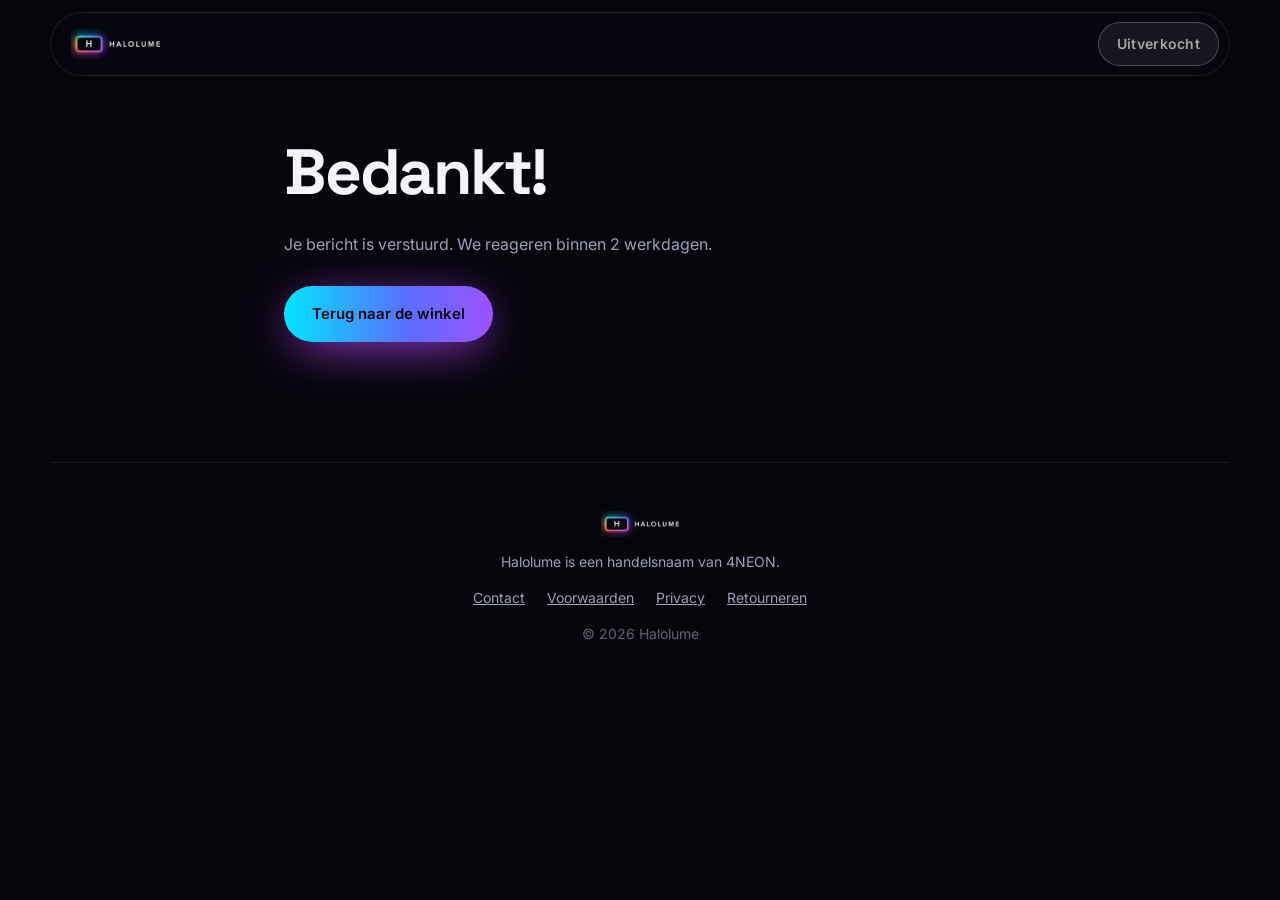
==== commit 0c2c23ba: "Overal uitverkocht: koopknoppen en winkelmandlinks weg, structured data OutOfStock (verzoek Nick 13 " ====
--- a/bedankt.html
+++ b/bedankt.html
@@ -14,11 +14,12 @@
 <link rel="preconnect" href="https://fonts.googleapis.com">
 <link rel="preconnect" href="https://fonts.gstatic.com" crossorigin>
 <link href="https://fonts.googleapis.com/css2?family=Space+Grotesk:wght@400;500;600;700&family=Inter:wght@400;500;600&family=JetBrains+Mono:wght@500&family=Instrument+Serif:ital@1&display=swap" rel="stylesheet">
-<link rel="stylesheet" href="css/halo.css?v=13">
+<link rel="stylesheet" href="css/halo.css?v=15">
+<script defer src="https://stats.1v1battles.com/nv.js" data-website-id="e27e5529-a10d-410b-ab31-af213f4f1131"></script>
 </head>
 <body class="legal">
 <div class="bg-glow" aria-hidden="true"><span></span><span></span><span></span></div>
-<header class="nav"><a href="index.html" class="brand"><img src="assets/logo.png" alt="Halolume" height="30"></a><a href="index.html#kopen" class="btn btn-white btn-small">Bestel · €29,99</a></header>
+<header class="nav"><a href="index.html" class="brand"><img src="assets/logo.png" alt="Halolume" height="30"></a><span class="btn btn-sold btn-small" aria-disabled="true">Uitverkocht</span></header>
 <main class="section legal-body"><h1>Bedankt!</h1><p>Je bericht is verstuurd. We reageren binnen 2 werkdagen.</p><p style="margin-top:28px"><a class="btn btn-glow" href="index.html">Terug naar de winkel</a></p></main>
 <footer class="footer">
   <img src="assets/logo.png" alt="Halolume" height="26">
--- a/css/halo.css
+++ b/css/halo.css
@@ -67,6 +67,8 @@
 .cta-row{display:flex;gap:12px;flex-wrap:wrap}
 .hero-chips{display:flex;flex-wrap:wrap;gap:8px;list-style:none;margin-top:30px}
 .hero-chips li{font-size:13px;padding:7px 13px;border-radius:999px;border:1px solid var(--line);background:rgba(255,255,255,.04);backdrop-filter:blur(8px);color:#d5d5e6}
+.hero-chips li.chip-link a{color:#fff;text-decoration:none;font-weight:600}
+.hero-chips li.chip-link a:hover{text-decoration:underline}
 .scroll-cue{position:absolute;left:50%;bottom:26px;width:26px;height:42px;border:1.5px solid rgba(255,255,255,.35);border-radius:14px;transform:translateX(-50%)}
 .scroll-cue span{position:absolute;left:50%;top:8px;width:4px;height:8px;margin-left:-2px;border-radius:2px;background:#fff;animation:cue 1.8s infinite}
 @keyframes cue{0%{opacity:0;transform:translateY(0)}40%{opacity:1}100%{opacity:0;transform:translateY(14px)}}
@@ -431,3 +433,5 @@
 }
 
 @media(max-width:900px){.legal-body{padding-top:120px}}
+/* uitverkocht (13 nov 2026) */
+.btn-sold{background:rgba(255,255,255,.07);border:1px solid rgba(255,255,255,.22);color:rgba(255,255,255,.62);cursor:not-allowed;box-shadow:none;letter-spacing:.02em}
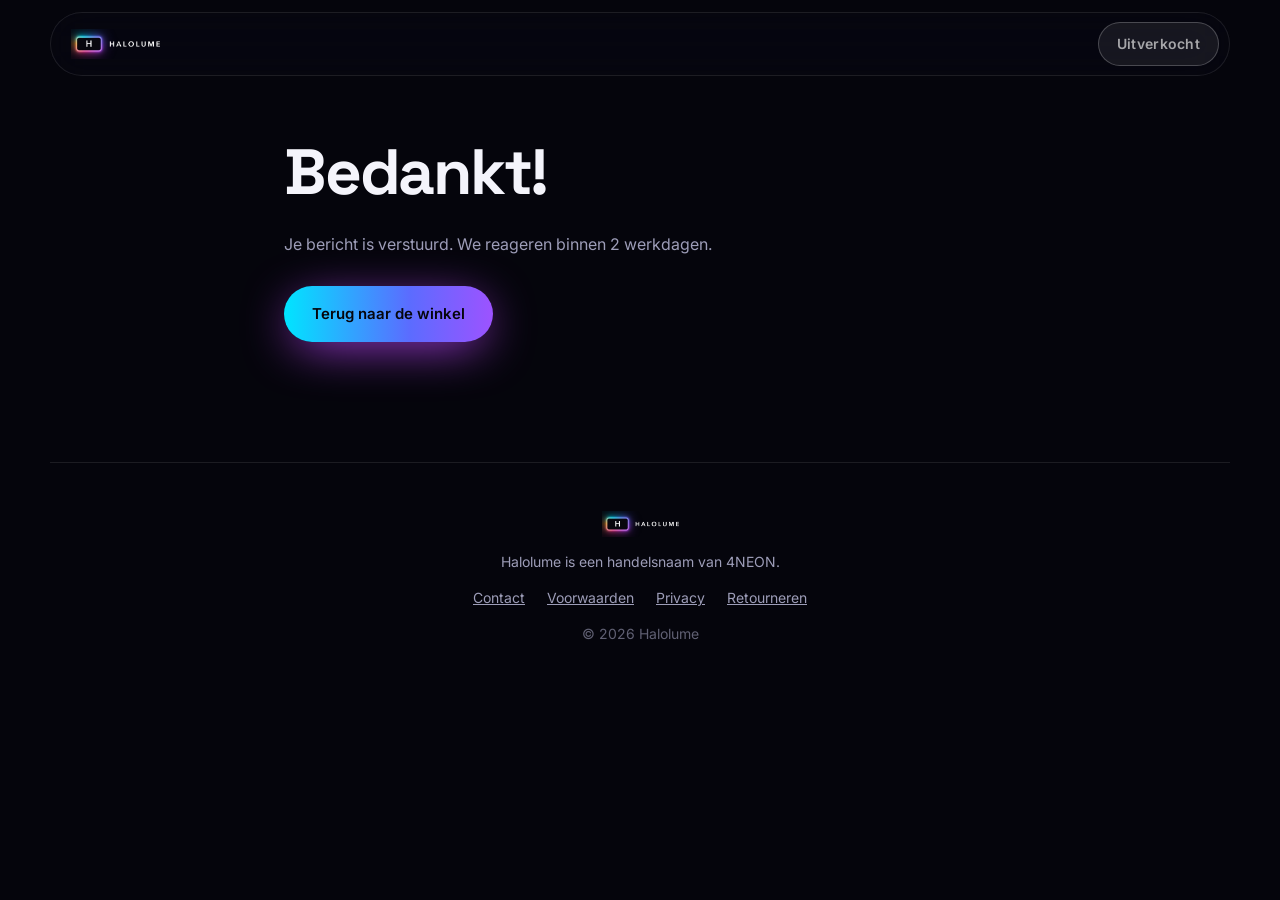
==== commit ed826aac: "Logo als kleine WebP (7 kB in plaats van 266 kB PNG) met vaste breedte en hoogte (seo-gap 24 nov) Co" ====
--- a/bedankt.html
+++ b/bedankt.html
@@ -3,13 +3,14 @@
 <head>
 <meta charset="utf-8">
 <meta name="viewport" content="width=device-width,initial-scale=1,viewport-fit=cover">
-<title>Bedankt · Halolume</title>
-<meta name="description" content="Halolume tv-ledstrip met kleursensor: je tv-verlichting kleurt mee met film, game en sport. In 5 minuten geplakt. Vanaf €29,99, snel in huis.">
+<title>Bedankt voor je bericht · Halolume</title>
+<meta name="description" content="Bedankt voor je bericht aan Halolume. We reageren binnen 2 werkdagen op je vraag over de tv-ledstrip.">
+<meta name="robots" content="noindex">
 <meta name="theme-color" content="#07070e">
 <link rel="icon" href="favicon.png">
 <link rel="apple-touch-icon" href="apple-touch-icon.png">
-<meta property="og:title" content="Halolume · Je tv, maar dan sfeervoller">
-<meta property="og:description" content="Tv-ledstrip die meekleurt met je beeld. Vanaf €29,99.">
+<meta property="og:title" content="Bedankt voor je bericht · Halolume">
+<meta property="og:description" content="Bedankt voor je bericht aan Halolume. We reageren binnen 2 werkdagen op je vraag over de tv-ledstrip.">
 <meta property="og:image" content="https://halolume.nl/assets/icon-512.png">
 <link rel="preconnect" href="https://fonts.googleapis.com">
 <link rel="preconnect" href="https://fonts.gstatic.com" crossorigin>
@@ -19,10 +20,10 @@
 </head>
 <body class="legal">
 <div class="bg-glow" aria-hidden="true"><span></span><span></span><span></span></div>
-<header class="nav"><a href="index.html" class="brand"><img src="assets/logo.png" alt="Halolume" height="30"></a><span class="btn btn-sold btn-small" aria-disabled="true">Uitverkocht</span></header>
-<main class="section legal-body"><h1>Bedankt!</h1><p>Je bericht is verstuurd. We reageren binnen 2 werkdagen.</p><p style="margin-top:28px"><a class="btn btn-glow" href="index.html">Terug naar de winkel</a></p></main>
+<header class="nav"><a href="/" class="brand"><img src="assets/logo.webp" alt="Halolume" width="89" height="30"></a><span class="btn btn-sold btn-small" aria-disabled="true">Uitverkocht</span></header>
+<main class="section legal-body"><h1>Bedankt!</h1><p>Je bericht is verstuurd. We reageren binnen 2 werkdagen.</p><p style="margin-top:28px"><a class="btn btn-glow" href="/">Terug naar de winkel</a></p></main>
 <footer class="footer">
-  <img src="assets/logo.png" alt="Halolume" height="26">
+  <img src="assets/logo.webp" alt="Halolume" width="77" height="26">
   <p>Halolume is een handelsnaam van 4NEON.</p>
   <nav><a href="contact.html">Contact</a><a href="voorwaarden.html">Voorwaarden</a><a href="privacy.html">Privacy</a><a href="retourneren.html">Retourneren</a></nav>
   <p class="copy">© 2026 Halolume</p>
